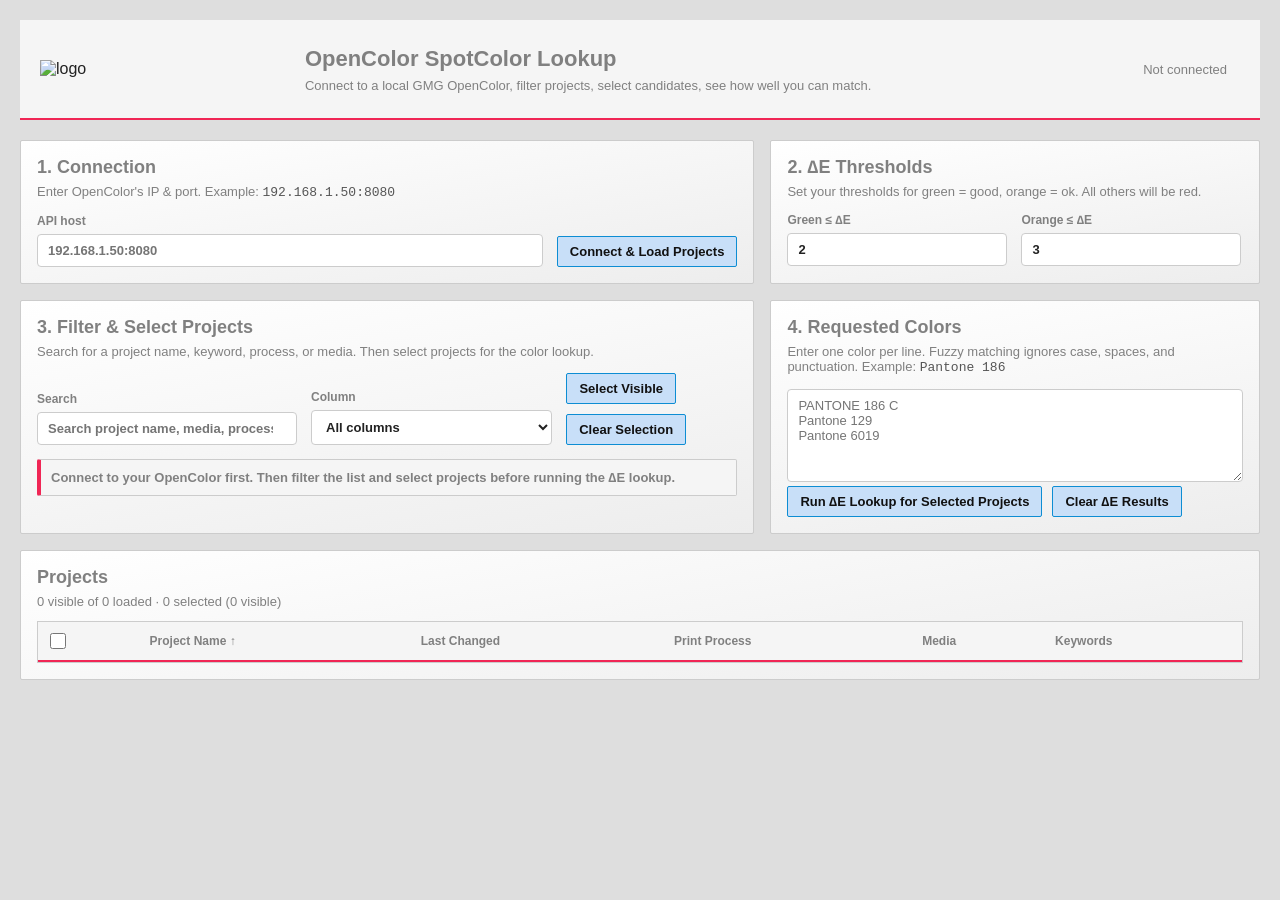
==== OCspotLookup/index.html @ 85af23c4 "OCspotLookup initial code" ====
<!DOCTYPE html>
<html lang="en">
<head>
  <meta charset="UTF-8" />
  <meta name="viewport" content="width=device-width, initial-scale=1.0" />
  <link rel="shortcut icon" href="/images/Icon_OpCo.ico">
  <title>OC SpotColor Lookup</title>
  <link rel="stylesheet" href="styles.css" />
</head>
<body>
  <main class="app-shell">
    <header class="app-header">
      <div>
        <img src="images/OcLogo.e9fd8926.png" class="App-logo" alt="logo">
      </div>
      <div>
        <h1>OpenColor SpotColor Lookup</h1>
        <p>Connect to a local GMG OpenColor, filter projects, select candidates, see how well you can match.</p>
      </div>
      <div class="status-pill" id="connectionStatus">Not connected</div>
    </header>

    <div class="two-column-layout">
      <section class="panel connection-panel">
        <div class="panel-title">
          <h2>1. Connection</h2>
          <p>Enter OpenColor's IP & port. Example: <code>192.168.1.50:8080</code></p>
        </div>

        <div class="connection-row">
          <label>
            API host
            <input id="hostInput" type="text" placeholder="192.168.1.50:8080" autocomplete="off" />
          </label>

          <button id="connectButton" class="primary-button">Connect & Load Projects</button>
        </div>
      </section>


      <section class="panel settings-panel">
        <div class="panel-title">
          <h2>2. ∆E Thresholds</h2>
          <p>Set your thresholds for green = good, orange = ok. All others will be red.</p>
        </div>

        <div class="threshold-row">
          <label>
            Green ≤ ∆E
            <input id="greenThresholdInput" type="number" min="0" step="0.1" value="2" />
          </label>

          <label>
            Orange ≤ ∆E
            <input id="orangeThresholdInput" type="number" min="0" step="0.1" value="3" />
          </label>
        </div>
      </section>
    </div>


    <div class="two-column-layout">
      <section class="panel filter-panel">
        <div class="panel-title">
          <h2>3. Filter & Select Projects</h2>
          <p>Search for a project name, keyword, process, or media. Then select projects for the color lookup.</p>
        </div>

        <div class="filter-grid">
          <label>
            Search
            <input id="globalSearchInput" type="search" placeholder="Search project name, media, process, keywords..." />
          </label>

          <label>
            Column
            <select id="columnFilterSelect">
              <option value="all">All columns</option>
              <option value="projectName">Project Name</option>
              <option value="lastChangedDisplay">Last Changed</option>
              <option value="printProcess">Print Process</option>
              <option value="media">Media</option>
              <option value="keywords">Keywords</option>
            </select>
          </label>

          <div class="selection-actions">
            <button id="selectVisibleButton" class="secondary-button">Select Visible</button>
            <button id="clearSelectionButton" class="secondary-button">Clear Selection</button>
          </div>
        </div>

        <div class="hint-box" id="selectionHint">
          Load projects first. Then filter the list and select projects before running the ∆E lookup.
        </div>
      </section>

      <section class="panel colors-panel">
        <div class="panel-title">
          <h2>4. Requested Colors</h2>
          <p>Enter one color per line. Fuzzy matching ignores case, spaces, and punctuation. Example: <code>Pantone 186</code></p>
        </div>

        <textarea id="colorInput" rows="5" placeholder="PANTONE 186 C&#10;Pantone 129&#10;Pantone 6019"></textarea>

        <div class="lookup-actions">
          <button id="runLookupButton" class="primary-button">Run ∆E Lookup for Selected Projects</button>
          <button id="clearResultsButton" class="secondary-button">Clear ∆E Results</button>
        </div>
      </section>
    </div>

    <section class="panel table-panel">
      <div class="table-toolbar">
        <div>
          <h2>Projects</h2>
          <p id="tableSummary">No projects loaded.</p>
        </div>
        <div id="loadingIndicator" class="loading hidden">Loading…</div>
      </div>

      <div class="table-wrap">
        <table id="projectsTable">
          <thead id="tableHead"></thead>
          <tbody id="tableBody"></tbody>
        </table>
      </div>
    </section>
  </main>

  <script src="app.js"></script>
</body>
</html>
---- OCspotLookup/styles.css ----
:root {
  --bg: #dedede;
  --panel: #ffffff;
  --header-bg: #f5f5f5;
  --text: #222;
  --muted: gray;
  --border: #ccc;
  --border-light: #dedede;
  --accent: #0d8dd3;
  --accent-hover: #88dffe;
  --accent-hover-bg: #e6f3fa;
  --accent-soft: #c8dff8;
  --brand-red: #f02655;

  --green-bg: #d9f2dc;
  --green-border: #68b36b;
  --orange-bg: #ffe8c8;
  --orange-border: #e7a13b;
  --red-bg: #ffd9df;
  --red-border: #f02655;
}

* {
  box-sizing: border-box;
  text-align: left;
}

body {
  margin: 0;
  padding: 0;
  background: var(--bg);
  color: var(--text);
  font-family: -apple-system, BlinkMacSystemFont, "Segoe UI", Roboto, Oxygen, Ubuntu, Cantarell, "Fira Sans", "Droid Sans", Helvetica Neue, sans-serif;
  -webkit-font-smoothing: antialiased;
  -moz-osx-font-smoothing: grayscale;
}

button {
  text-align: center;
}

:focus {
  outline: none;
}

.app-shell {
  width: min(1500px, calc(100% - 40px));
  margin: 20px auto 40px;
}

.App-logo {
  height: 60px;
}
.app-header {
  min-height: 100px;
  background: var(--header-bg);
  border-bottom: 2px solid var(--brand-red);
  display: flex;
  align-items: center;
  justify-content: space-between;
  gap: 24px;
  padding: 18px 20px;
  margin-bottom: 20px;
}

.app-header h1 {
  margin: 0;
  font-size: 22px;
  color: var(--muted);
  font-weight: 700;
}

.app-header p,
.panel-title p,
.table-toolbar p {
  margin: 6px 0 0;
  color: var(--muted);
  font-size: 13px;
}

.status-pill {
  white-space: nowrap;
  min-width: 150px;
  padding: 8px 12px;
  border-radius: 4px;
  background: transparent;
  border: 1px solid transparent;
  color: var(--muted);
  font-size: 13px;
  text-align: right;
}

.status-pill.connected {
  background: var(--green-bg);
  border-color: var(--green-border);
  color: #1f5f24;
}

.status-pill.error {
  background: var(--red-bg);
  border-color: var(--red-border);
  color: #8b1730;
}

.two-column-layout {
  display: grid;
  grid-template-columns: 1.5fr 1fr;
  gap: 16px;
  align-items: stretch;
}

.panel {
    background: linear-gradient(
    170deg,
    #ffffff 0%,
    #ededed 100%
  );
  border: 1px solid var(--border);
  border-radius: 2px;
  padding: 16px;
  margin-bottom: 16px;
  box-shadow: none;
}

.panel-title {
  margin-bottom: 14px;
}

.panel h2 {
  margin: 0;
  font-size: 18px;
  font-weight: 700;
  color: var(--muted);
}

.connection-row,
.threshold-row,
.filter-grid {
  display: grid;
  gap: 14px;
  align-items: end;
}

.connection-row {
  grid-template-columns: minmax(220px, 1fr) auto;
}

.threshold-row {
  grid-template-columns: repeat(2, minmax(140px, 220px));
}

.filter-grid {
  grid-template-columns: minmax(260px, 1fr) minmax(180px, 260px) auto;
}

label {
  display: grid;
  gap: 6px;
  font-size: 12px;
  font-weight: 700;
  color: var(--muted);
}

input,
select,
textarea {
  width: 100%;
  min-height: 30px;
  border: 1px solid var(--border);
  border-radius: 4px;
  padding: 8px 10px;
  font: inherit;
  font-size: 13px;
  background: #fff;
  color: var(--text);
}

textarea {
  resize: vertical;
}

input:hover,
select:hover,
textarea:hover {
  border-color: var(--accent-hover);
  background: var(--accent-hover-bg);
}

input:focus,
select:focus,
textarea:focus {
  border-color: var(--accent);
  background: #fff;
}

button {
  border: 1px solid var(--accent);
  background-color: var(--accent-soft);
  color: #111;
  min-height: 30px;
  min-width: 110px;
  border-radius: 2px;
  padding: 7px 12px;
  font: inherit;
  font-size: 13px;
  font-weight: 600;
  cursor: pointer;
}

button:hover {
  border-color: var(--accent-hover);
  background-color: var(--accent-hover-bg);
}

button:disabled {
  background-color: transparent;
  border-color: var(--muted);
  color: var(--muted);
  cursor: not-allowed;
}

.secondary-button {
  border-color: var(--accent);
  background-color: var(--accent-soft);
}

.selection-actions,
.lookup-actions {
  display: flex;
  flex-wrap: wrap;
  gap: 10px;
}

.hint-box {
  margin-top: 14px;
  padding: 10px;
  border-radius: 2px;
  background: #f5f5f5;
  border: 1px solid var(--border);
  border-left: 4px solid var(--brand-red);
  color: var(--muted);
  font-size: 13px;
  font-weight: 600;
}

.table-toolbar {
  display: flex;
  justify-content: space-between;
  gap: 20px;
  align-items: center;
  margin-bottom: 12px;
}

.loading {
  padding: 7px 10px;
  border-radius: 2px;
  border: 1px solid var(--accent);
  background: var(--accent-soft);
  color: #111;
  font-size: 13px;
  font-weight: 600;
}

.hidden {
  display: none;
}

.table-wrap {
  overflow: auto;
  border: 1px solid var(--border);
  border-radius: 0;
  max-height: 70vh;
  background: #fff;
}

table {
  width: 100%;
  border-collapse: collapse;
  min-width: 1000px;
}

thead th {
  position: sticky;
  top: 0;
  z-index: 2;
  background: var(--header-bg);
  border-bottom: 2px solid var(--brand-red);
  color: var(--muted);
  text-align: left;
  font-size: 12px;
  font-weight: 700;
  padding: 8px;
  white-space: nowrap;
}

thead th.sortable {
  cursor: pointer;
}

thead th.sortable:hover {
  background: var(--accent-hover-bg);
  color: var(--accent);
}

tbody td {
  border-bottom: 1px solid var(--border-light);
  padding: 8px;
  vertical-align: top;
  font-size: 13px;
}

tbody tr {
  border-left: 1px solid var(--border-light);
  border-right: 1px solid var(--border-light);
}

tbody tr:nth-child(even) {
  background: #f5f5f5;
}

tbody tr:hover {
  outline: 1px solid var(--accent-hover);
  background: var(--accent-hover-bg);
}

tbody tr.row-green {
  background: var(--green-bg);
}

tbody tr.row-orange {
  background: var(--orange-bg);
}

tbody tr.row-red {
  background: var(--red-bg);
}

tbody tr.row-green:hover,
tbody tr.row-orange:hover,
tbody tr.row-red:hover {
  outline: 1px solid var(--accent-hover);
}

.project-name-cell {
  font-weight: 700;
  color: #111;
}

.muted {
  color: var(--muted);
}

.keyword-cell {
  max-width: 340px;
  white-space: pre-wrap;
  color: #555;
}

.de-cell {
  min-width: 150px;
  font-weight: 700;
}

.de-badge {
  display: inline-flex;
  align-items: center;
  gap: 7px;
  padding: 5px 8px;
  border-radius: 2px;
  border: 1px solid var(--border);
  background: #fff;
}

.de-badge.green {
  border-color: var(--green-border);
  background: #f4fff5;
}

.de-badge.orange {
  border-color: var(--orange-border);
  background: #fff8eb;
}

.de-badge.red,
.de-badge.missing {
  border-color: var(--red-border);
  background: #fff4f6;
}

.separation-strip {
  display: flex;
  flex-wrap: wrap;
  gap: 5px;
  margin-top: 6px;
}

.separation-item {
  display: flex;
  flex-direction: column;
  align-items: center;
  gap: 2px;
  min-width: 28px;
}

.separation-square {
  width: 18px;
  height: 18px;
  border: 1px solid #777;
  display: block;
}

.separation-value {
  font-size: 10px;
  color: #555;
  line-height: 1;
  text-align: center;
}


.small-note {
  display: block;
  color: var(--muted);
  font-size: 11px;
  margin-top: 4px;
  font-weight: 400;
}

input[type="checkbox"] {
  width: 16px;
  height: 16px;
  min-height: 0;
  accent-color: var(--accent);
}

code {
  font-family: source-code-pro, Menlo, Monaco, Consolas, "Courier New", monospace;
  color: #555;
}

@media (max-width: 980px) {
  .app-header,
  .table-toolbar {
    flex-direction: column;
    align-items: stretch;
  }

  .connection-row,
  .filter-grid {
    grid-template-columns: 1fr;
  }

  .threshold-row {
    grid-template-columns: 1fr 1fr;
  }
}
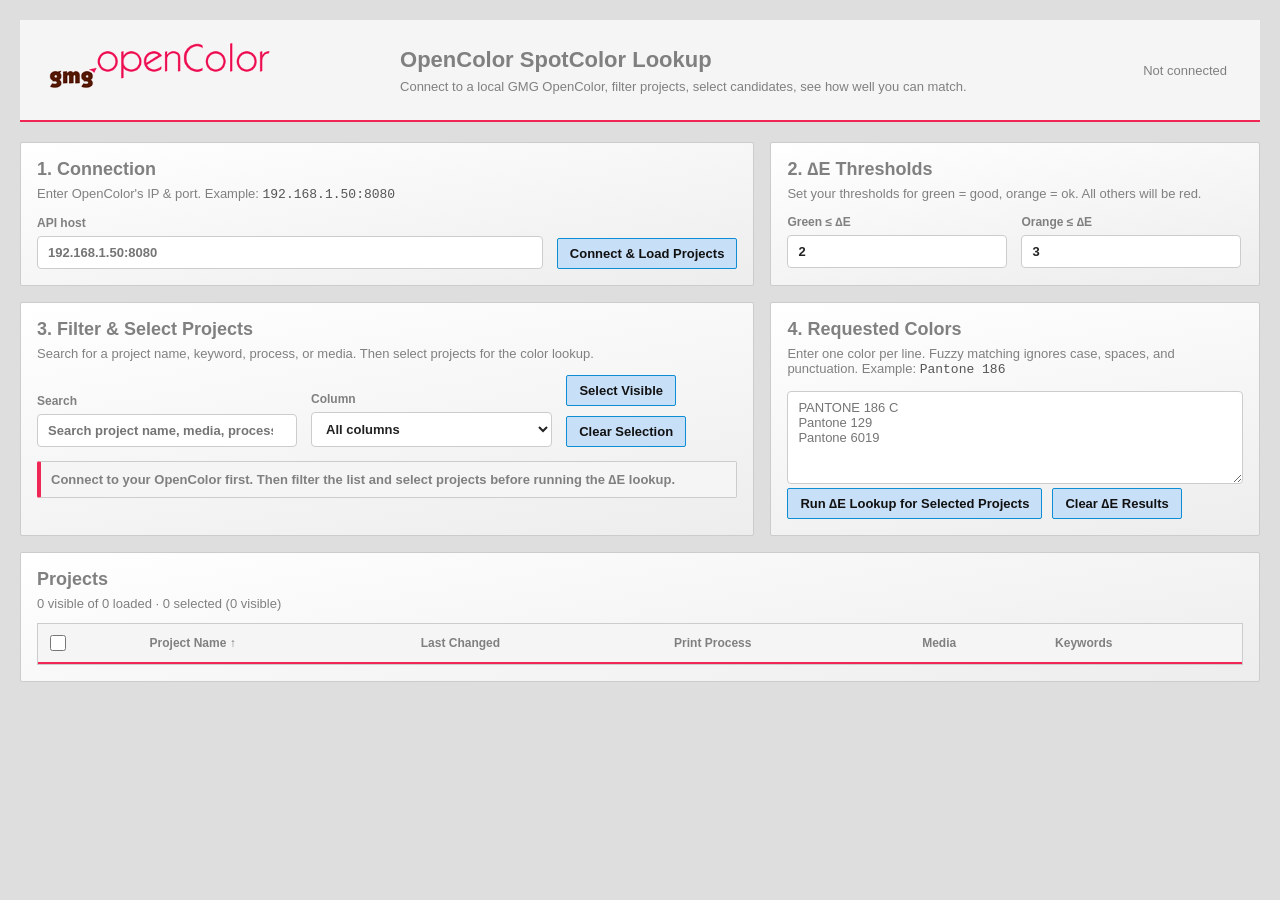
==== commit 7f0b2be1: "Fix paths for favicon and logo images" ====
--- a/OCspotLookup/index.html
+++ b/OCspotLookup/index.html
@@ -3,7 +3,7 @@
 <head>
   <meta charset="UTF-8" />
   <meta name="viewport" content="width=device-width, initial-scale=1.0" />
-  <link rel="shortcut icon" href="/images/Icon_OpCo.ico">
+  <link rel="shortcut icon" href="images/Icon_OpCo.ico">
   <title>OC SpotColor Lookup</title>
   <link rel="stylesheet" href="styles.css" />
 </head>
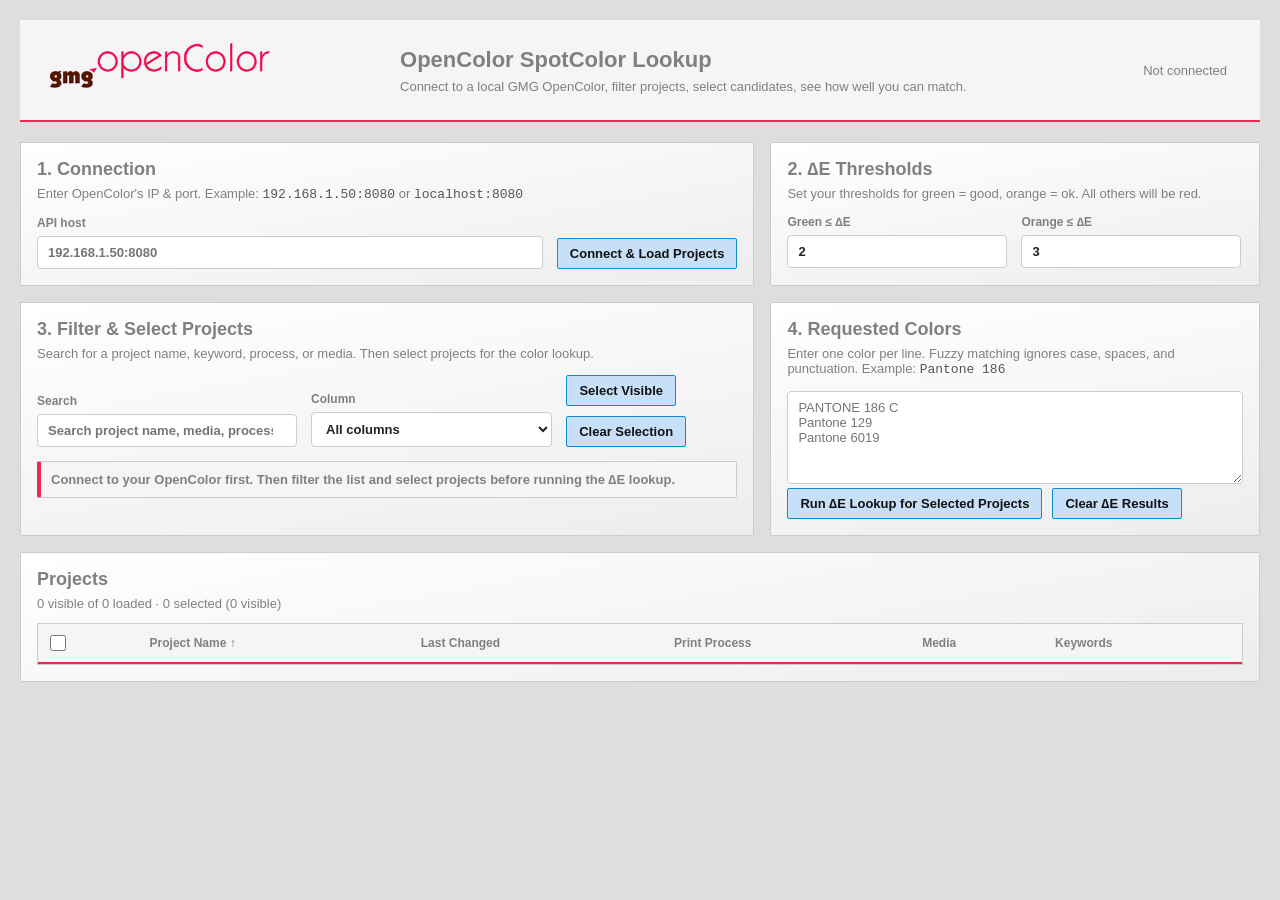
==== commit 58e3fa54: "Update index.html" ====
--- a/OCspotLookup/index.html
+++ b/OCspotLookup/index.html
@@ -24,7 +24,7 @@
       <section class="panel connection-panel">
         <div class="panel-title">
           <h2>1. Connection</h2>
-          <p>Enter OpenColor's IP & port. Example: <code>192.168.1.50:8080</code></p>
+          <p>Enter OpenColor's IP & port. Example: <code>192.168.1.50:8080</code> or <code>localhost:8080</code></p>
         </div>
 
         <div class="connection-row">
